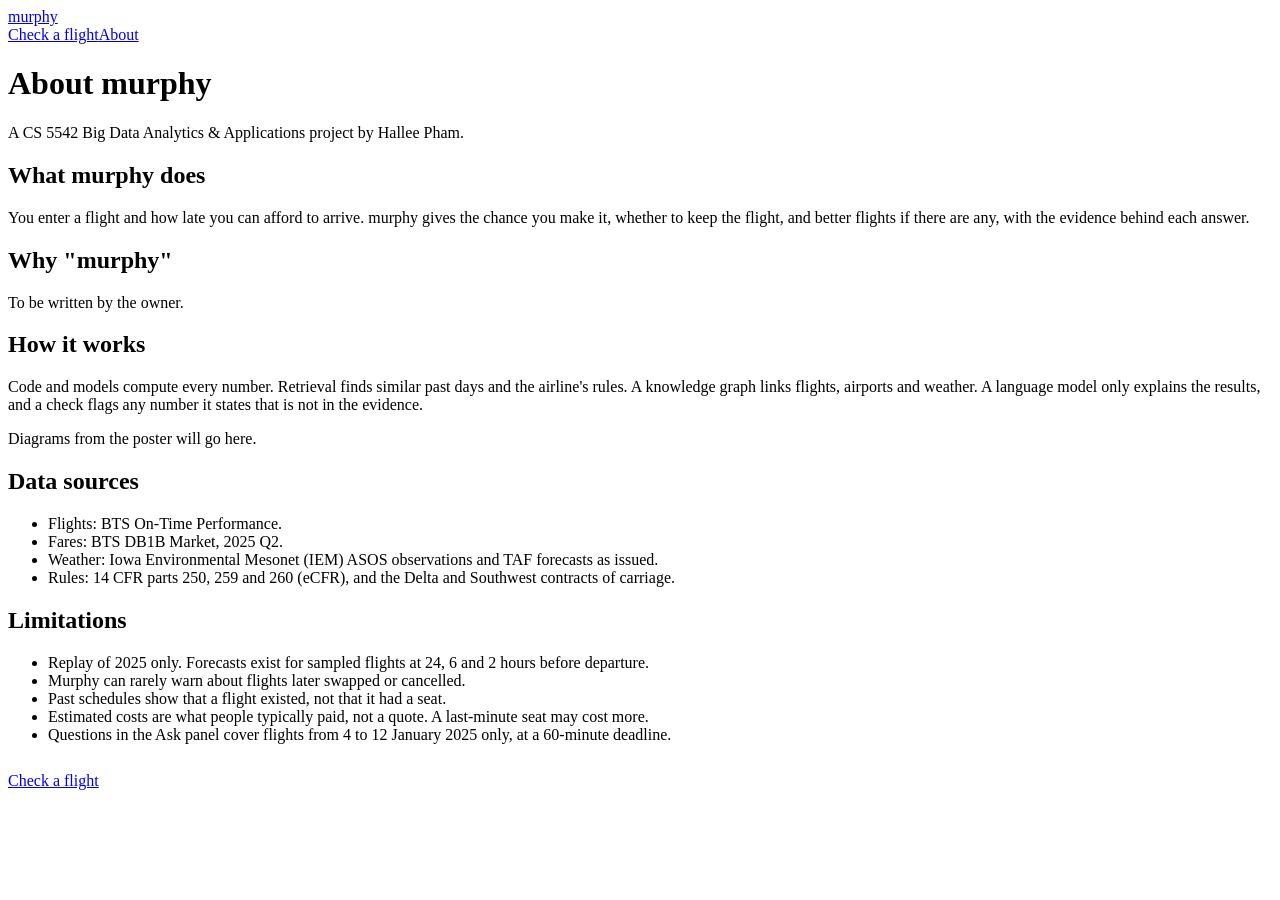
==== murphy/app/static/about.html @ 76925b19 "Split the app into landing, results and about pages, with tabs and an Ask sidebar (0023)" ====
<!doctype html>
<html lang="en">
<head>
<meta charset="utf-8">
<meta name="viewport" content="width=device-width, initial-scale=1">
<title>murphy · about</title>
<link rel="stylesheet" href="/static/app.css">
</head>
<body>
<header class="topbar"><div class="inner">
  <a class="brand" href="/">murphy</a>
  <nav><a href="/">Check a flight</a><a href="/about" class="on">About</a></nav>
</div></header>

<!-- Outline from the owner (0023 Decision 5). Text is a first draft; the full version, and the
     poster diagrams, come in the design pass. -->
<main class="prose">
  <h1>About murphy</h1>
  <p class="muted">A CS 5542 Big Data Analytics &amp; Applications project by Hallee Pham.</p>

  <h2>What murphy does</h2>
  <p>You enter a flight and how late you can afford to arrive. murphy gives the chance you make it, whether to keep the flight, and better flights if there are any, with the evidence behind each answer.</p>

  <h2>Why "murphy"</h2>
  <p class="muted">To be written by the owner.</p>

  <h2>How it works</h2>
  <p>Code and models compute every number. Retrieval finds similar past days and the airline's rules. A knowledge graph links flights, airports and weather. A language model only explains the results, and a check flags any number it states that is not in the evidence.</p>
  <p class="muted small">Diagrams from the poster will go here.</p>

  <h2>Data sources</h2>
  <ul>
    <li>Flights: BTS On-Time Performance.</li>
    <li>Fares: BTS DB1B Market, 2025 Q2.</li>
    <li>Weather: Iowa Environmental Mesonet (IEM) ASOS observations and TAF forecasts as issued.</li>
    <li>Rules: 14 CFR parts 250, 259 and 260 (eCFR), and the Delta and Southwest contracts of carriage.</li>
  </ul>

  <h2>Limitations</h2>
  <!-- Kept word for word in step with LIMITS in murphy/app/server.py; a test checks it. -->
  <ul id="limits">
    <li>Replay of 2025 only. Forecasts exist for sampled flights at 24, 6 and 2 hours before departure.</li>
    <li>Murphy can rarely warn about flights later swapped or cancelled.</li>
    <li>Past schedules show that a flight existed, not that it had a seat.</li>
    <li>Estimated costs are what people typically paid, not a quote. A last-minute seat may cost more.</li>
    <li>Questions in the Ask panel cover flights from 4 to 12 January 2025 only, at a 60-minute deadline.</li>
  </ul>

  <p style="margin-top:28px"><a class="btn primary" href="/">Check a flight</a></p>
</main>
</body>
</html>
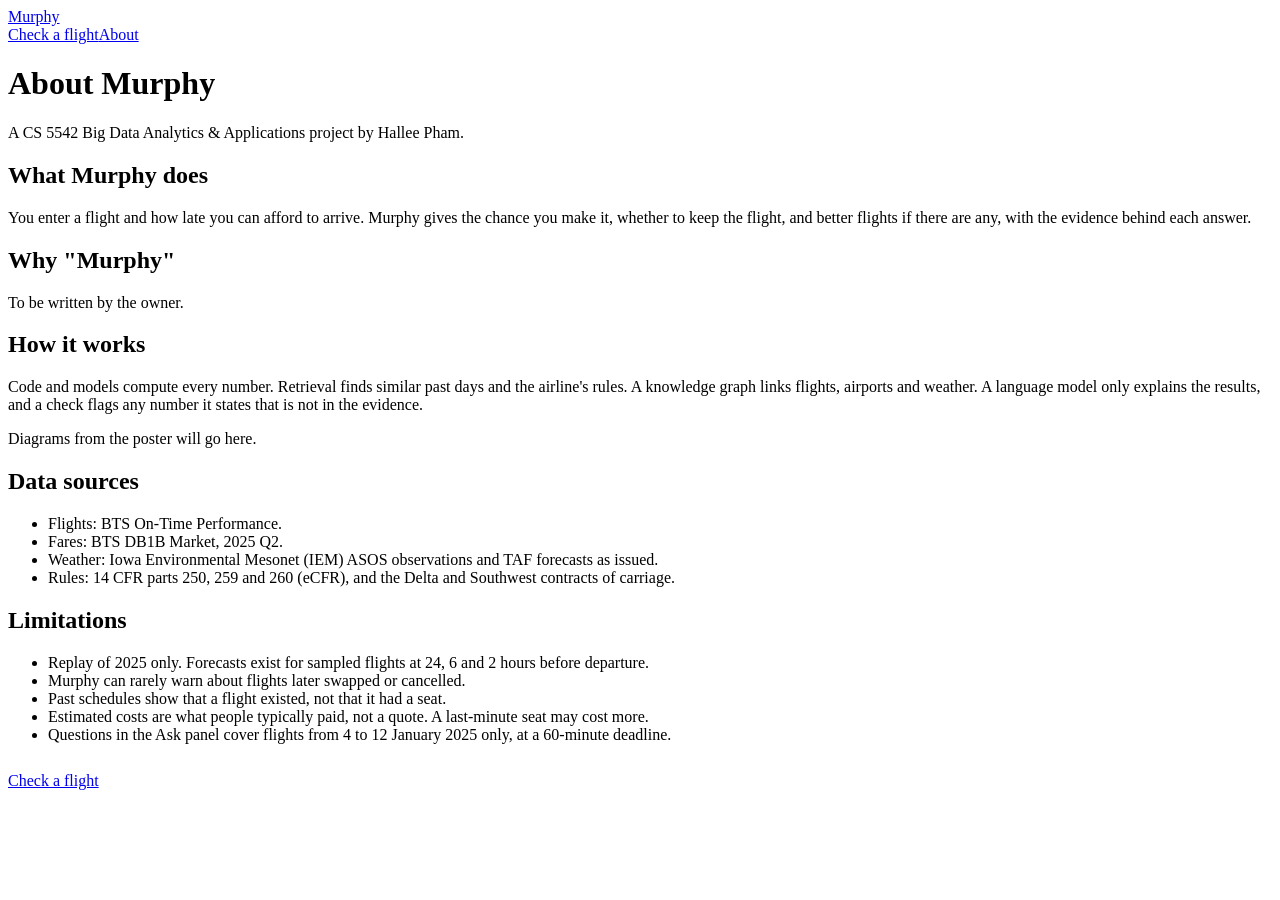
==== commit 78619472: "Write the product name as Murphy; similar days as a table" ====
--- a/murphy/app/static/about.html
+++ b/murphy/app/static/about.html
@@ -3,25 +3,25 @@
 <head>
 <meta charset="utf-8">
 <meta name="viewport" content="width=device-width, initial-scale=1">
-<title>murphy · about</title>
+<title>Murphy · about</title>
 <link rel="stylesheet" href="/static/app.css">
 </head>
 <body>
 <header class="topbar"><div class="inner">
-  <a class="brand" href="/">murphy</a>
+  <a class="brand" href="/">Murphy</a>
   <nav><a href="/">Check a flight</a><a href="/about" class="on">About</a></nav>
 </div></header>
 
 <!-- Outline from the owner (0023 Decision 5). Text is a first draft; the full version, and the
      poster diagrams, come in the design pass. -->
 <main class="prose">
-  <h1>About murphy</h1>
+  <h1>About Murphy</h1>
   <p class="muted">A CS 5542 Big Data Analytics &amp; Applications project by Hallee Pham.</p>
 
-  <h2>What murphy does</h2>
-  <p>You enter a flight and how late you can afford to arrive. murphy gives the chance you make it, whether to keep the flight, and better flights if there are any, with the evidence behind each answer.</p>
+  <h2>What Murphy does</h2>
+  <p>You enter a flight and how late you can afford to arrive. Murphy gives the chance you make it, whether to keep the flight, and better flights if there are any, with the evidence behind each answer.</p>
 
-  <h2>Why "murphy"</h2>
+  <h2>Why "Murphy"</h2>
   <p class="muted">To be written by the owner.</p>
 
   <h2>How it works</h2>
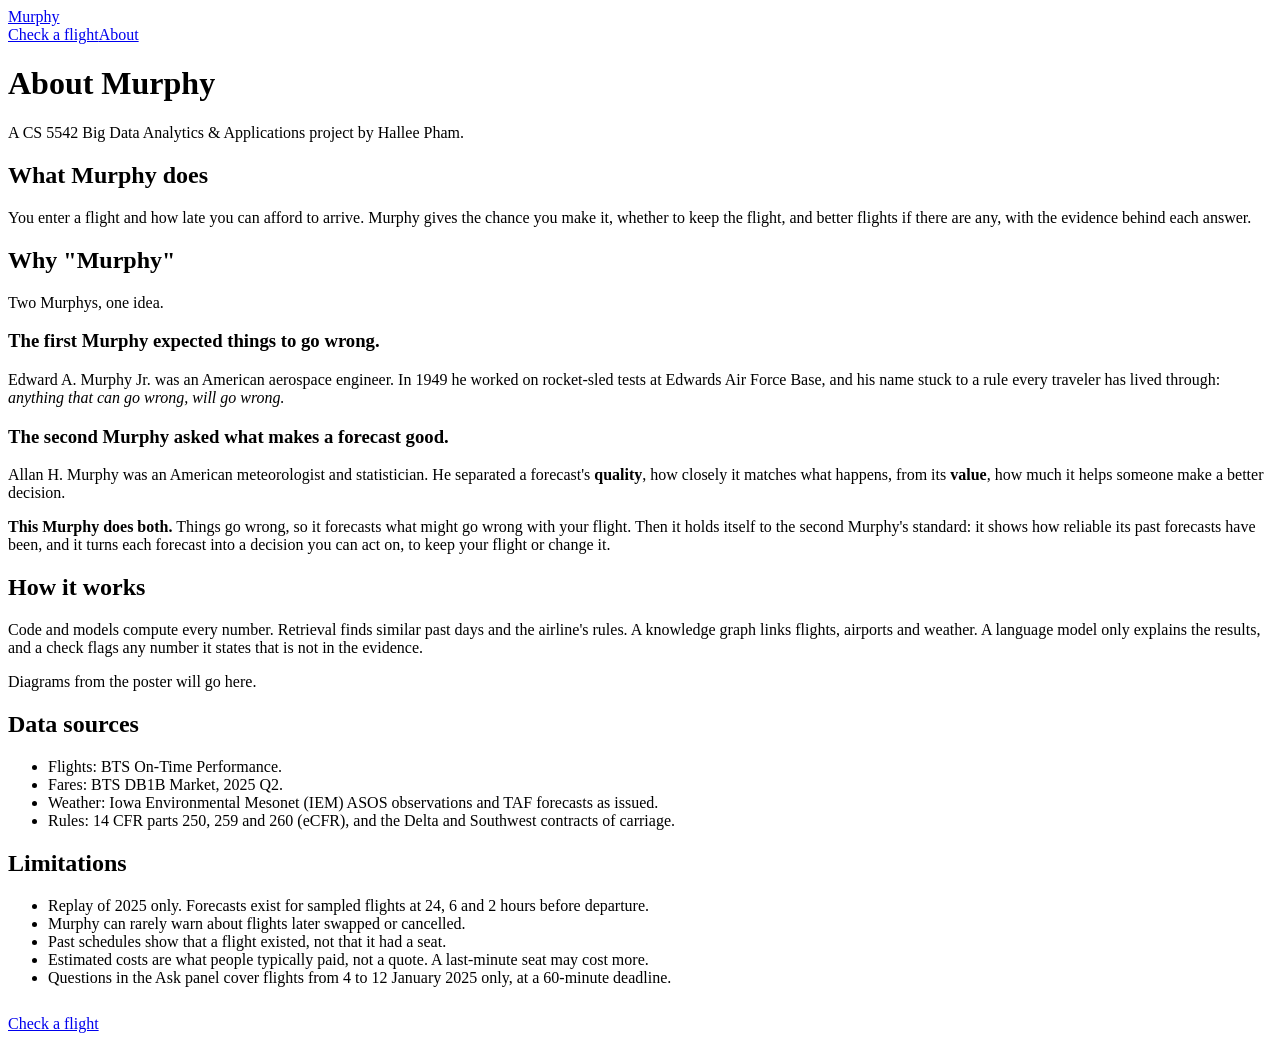
==== commit f76da3e9: "Add the two-Murphys story and human feedback on Ask answers: confirm, or correct with one checked re" ====
--- a/murphy/app/static/about.html
+++ b/murphy/app/static/about.html
@@ -22,7 +22,21 @@
   <p>You enter a flight and how late you can afford to arrive. Murphy gives the chance you make it, whether to keep the flight, and better flights if there are any, with the evidence behind each answer.</p>
 
   <h2>Why "Murphy"</h2>
-  <p class="muted">To be written by the owner.</p>
+  <!-- From the owner's slide (8 Nov 2026): the two Murphys and how they connect to the project. -->
+  <div class="story">
+    <p class="story-lead">Two Murphys, one idea.</p>
+    <div class="story-pair">
+      <section>
+        <h3>The first Murphy expected things to go wrong.</h3>
+        <p>Edward A. Murphy Jr. was an American aerospace engineer. In 1949 he worked on rocket-sled tests at Edwards Air Force Base, and his name stuck to a rule every traveler has lived through: <em>anything that can go wrong, will go wrong.</em></p>
+      </section>
+      <section>
+        <h3>The second Murphy asked what makes a forecast good.</h3>
+        <p>Allan H. Murphy was an American meteorologist and statistician. He separated a forecast's <strong>quality</strong>, how closely it matches what happens, from its <strong>value</strong>, how much it helps someone make a better decision.</p>
+      </section>
+    </div>
+    <p><strong>This Murphy does both.</strong> Things go wrong, so it forecasts what might go wrong with your flight. Then it holds itself to the second Murphy's standard: it shows how reliable its past forecasts have been, and it turns each forecast into a decision you can act on, to keep your flight or change it.</p>
+  </div>
 
   <h2>How it works</h2>
   <p>Code and models compute every number. Retrieval finds similar past days and the airline's rules. A knowledge graph links flights, airports and weather. A language model only explains the results, and a check flags any number it states that is not in the evidence.</p>
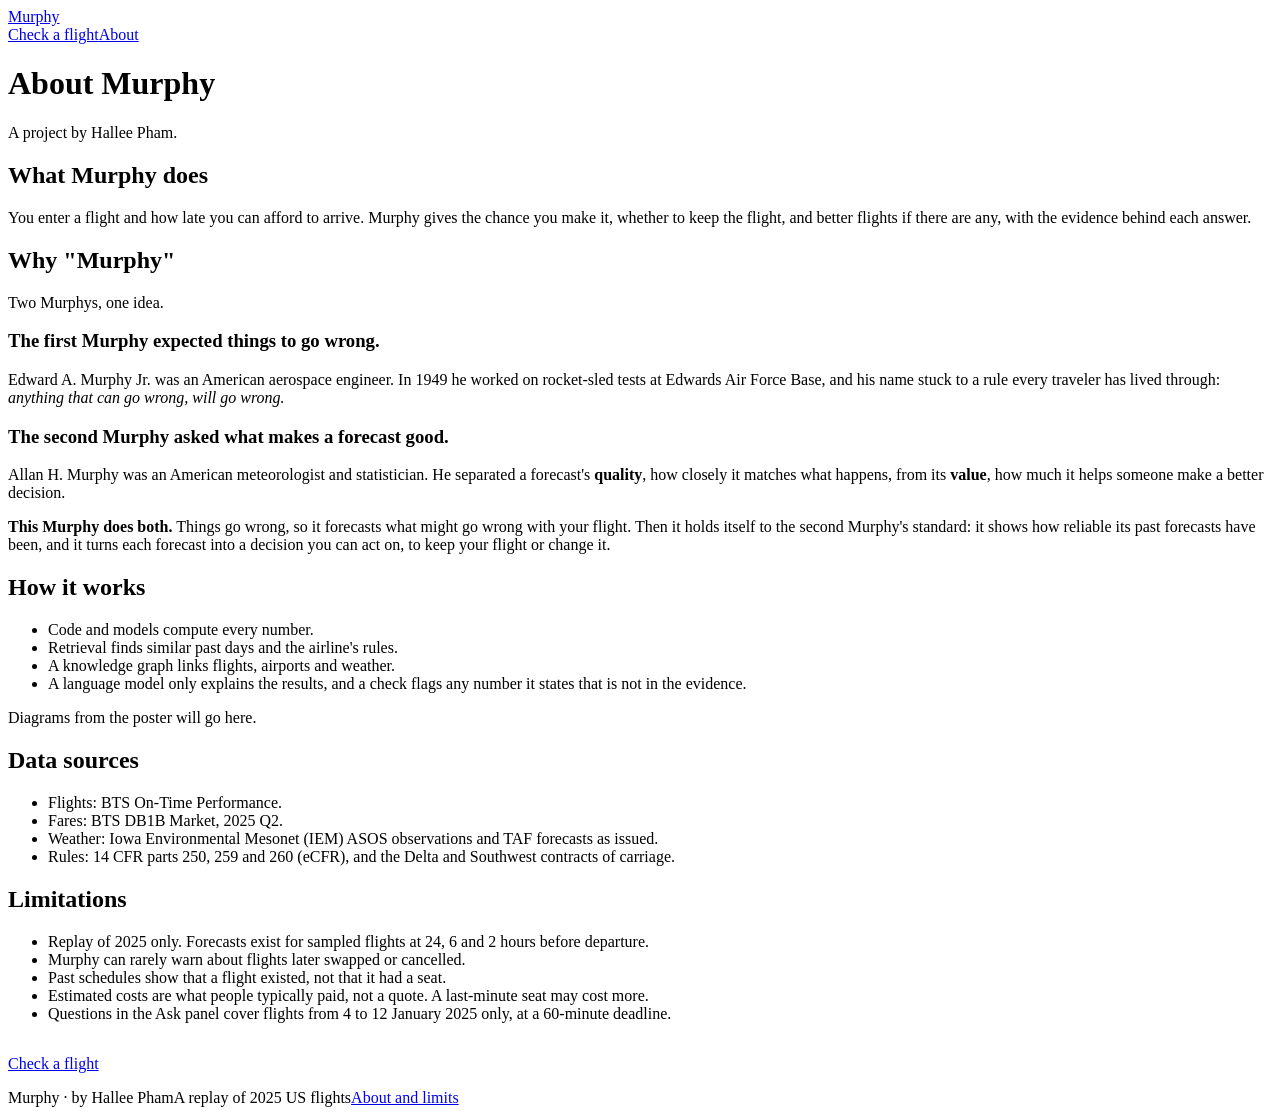
==== commit d09604d7: "Styling pass: light only, IBM Plex, cream and ink blue, departure-board strip; tabs as white section" ====
--- a/murphy/app/static/about.html
+++ b/murphy/app/static/about.html
@@ -12,17 +12,21 @@
   <nav><a href="/">Check a flight</a><a href="/about" class="on">About</a></nav>
 </div></header>
 
-<!-- Outline from the owner (0023 Decision 5). Text is a first draft; the full version, and the
-     poster diagrams, come in the design pass. -->
-<main class="prose">
-  <h1>About Murphy</h1>
-  <p class="muted">A CS 5542 Big Data Analytics &amp; Applications project by Hallee Pham.</p>
+<!-- Outline from the owner (0023 Decision 5). -->
+<main>
+  <div class="about-head">
+    <h1>About Murphy</h1>
+    <p class="muted">A project by Hallee Pham.</p>
+  </div>
 
-  <h2>What Murphy does</h2>
-  <p>You enter a flight and how late you can afford to arrive. Murphy gives the chance you make it, whether to keep the flight, and better flights if there are any, with the evidence behind each answer.</p>
+  <section class="card about-wide">
+    <h2>What Murphy does</h2>
+    <p style="margin:0">You enter a flight and how late you can afford to arrive. Murphy gives the chance you make it, whether to keep the flight, and better flights if there are any, with the evidence behind each answer.</p>
+  </section>
 
-  <h2>Why "Murphy"</h2>
-  <!-- From the owner's slide (8 Nov 2026): the two Murphys and how they connect to the project. -->
+  <section class="card about-wide">
+    <h2>Why "Murphy"</h2>
+    <!-- From the owner's slide (8 Nov 2026): the two Murphys and how they connect to the project. -->
   <div class="story">
     <p class="story-lead">Two Murphys, one idea.</p>
     <div class="story-pair">
@@ -38,19 +42,30 @@
     <p><strong>This Murphy does both.</strong> Things go wrong, so it forecasts what might go wrong with your flight. Then it holds itself to the second Murphy's standard: it shows how reliable its past forecasts have been, and it turns each forecast into a decision you can act on, to keep your flight or change it.</p>
   </div>
 
-  <h2>How it works</h2>
-  <p>Code and models compute every number. Retrieval finds similar past days and the airline's rules. A knowledge graph links flights, airports and weather. A language model only explains the results, and a check flags any number it states that is not in the evidence.</p>
+  </section>
+
+  <div class="about-grid">
+    <section class="card">
+      <h2>How it works</h2>
+      <ul>
+        <li>Code and models compute every number.</li>
+        <li>Retrieval finds similar past days and the airline's rules.</li>
+        <li>A knowledge graph links flights, airports and weather.</li>
+        <li>A language model only explains the results, and a check flags any number it states that is not in the evidence.</li>
+      </ul>
   <p class="muted small">Diagrams from the poster will go here.</p>
-
-  <h2>Data sources</h2>
+    </section>
+    <section class="card">
+      <h2>Data sources</h2>
   <ul>
     <li>Flights: BTS On-Time Performance.</li>
     <li>Fares: BTS DB1B Market, 2025 Q2.</li>
     <li>Weather: Iowa Environmental Mesonet (IEM) ASOS observations and TAF forecasts as issued.</li>
     <li>Rules: 14 CFR parts 250, 259 and 260 (eCFR), and the Delta and Southwest contracts of carriage.</li>
   </ul>
-
-  <h2>Limitations</h2>
+    </section>
+    <section class="card">
+      <h2>Limitations</h2>
   <!-- Kept word for word in step with LIMITS in murphy/app/server.py; a test checks it. -->
   <ul id="limits">
     <li>Replay of 2025 only. Forecasts exist for sampled flights at 24, 6 and 2 hours before departure.</li>
@@ -59,8 +74,11 @@
     <li>Estimated costs are what people typically paid, not a quote. A last-minute seat may cost more.</li>
     <li>Questions in the Ask panel cover flights from 4 to 12 January 2025 only, at a 60-minute deadline.</li>
   </ul>
+    </section>
+  </div>
 
-  <p style="margin-top:28px"><a class="btn primary" href="/">Check a flight</a></p>
+  <p style="margin-top:32px"><a class="btn primary" href="/">Check a flight</a></p>
 </main>
+<footer class="footer"><div class="inner"><span>Murphy · by Hallee Pham</span><span>A replay of 2025 US flights</span><a href="/about">About and limits</a></div></footer>
 </body>
 </html>
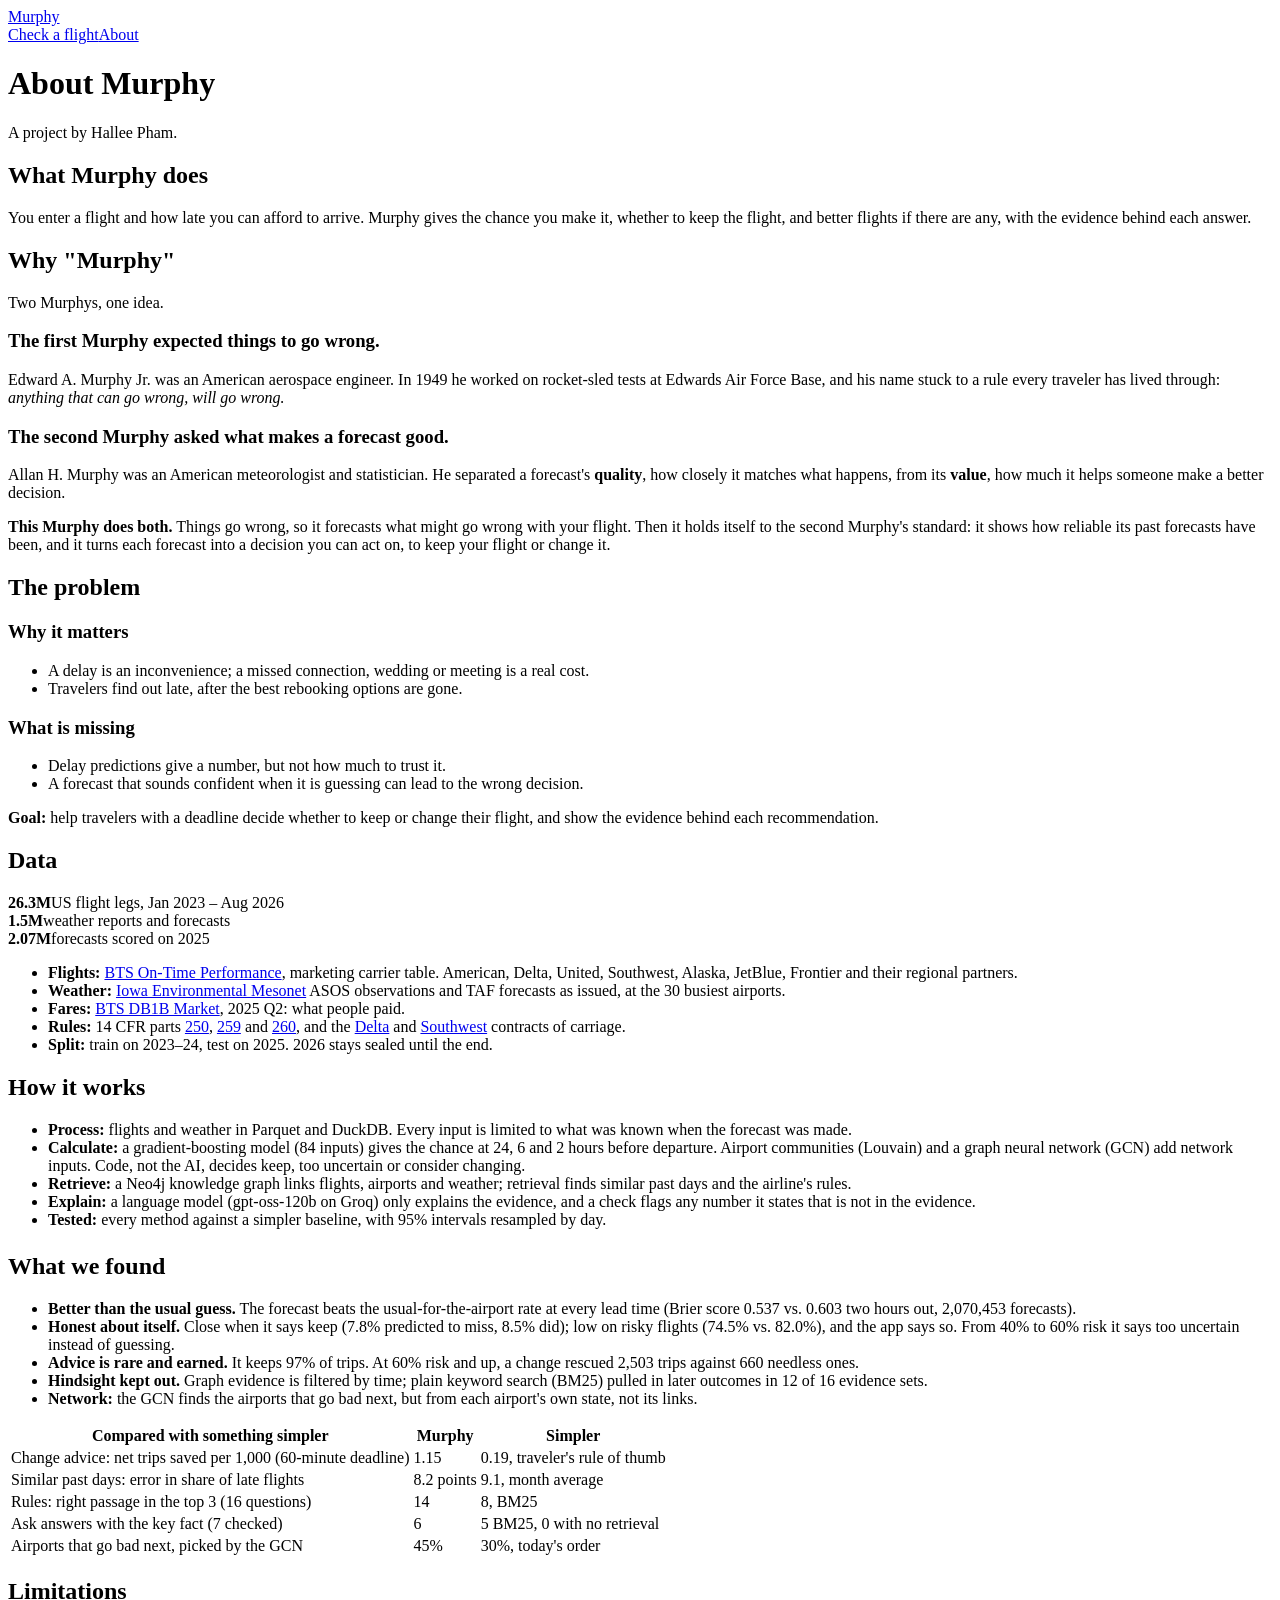
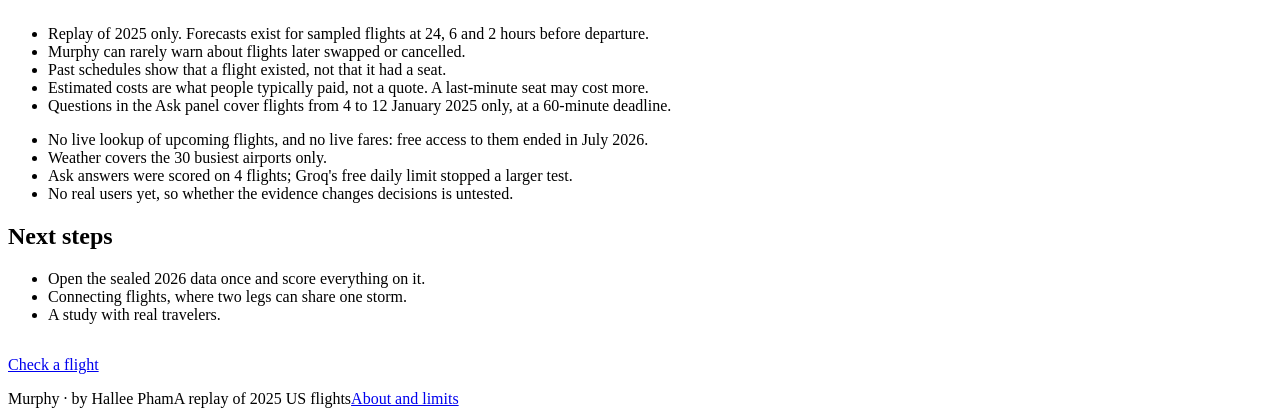
==== commit 81c7b700: "About page for the demo: the problem, linked data sources, how it works, findings vs simpler baselin" ====
--- a/murphy/app/static/about.html
+++ b/murphy/app/static/about.html
@@ -44,26 +44,80 @@
 
   </section>
 
-  <div class="about-grid">
+  <section class="card about-wide">
+    <h2>The problem</h2>
+    <div class="about-cols">
+      <div>
+        <h3>Why it matters</h3>
+        <ul>
+          <li>A delay is an inconvenience; a missed connection, wedding or meeting is a real cost.</li>
+          <li>Travelers find out late, after the best rebooking options are gone.</li>
+        </ul>
+      </div>
+      <div>
+        <h3>What is missing</h3>
+        <ul>
+          <li>Delay predictions give a number, but not how much to trust it.</li>
+          <li>A forecast that sounds confident when it is guessing can lead to the wrong decision.</li>
+        </ul>
+      </div>
+    </div>
+    <p style="margin:12px 0 0"><strong>Goal:</strong> help travelers with a deadline decide whether to keep or change their flight, and show the evidence behind each recommendation.</p>
+  </section>
+
+  <div class="about-grid two">
+    <section class="card">
+      <h2>Data</h2>
+      <!-- Counts: docs/decisions/0006 (flight legs), 0007 (1,123,438 ASOS + 374,113 TAF), 0010 (2025 forecasts). -->
+      <div class="stats">
+        <div><b>26.3M</b><span>US flight legs, Jan 2023 – Aug 2026</span></div>
+        <div><b>1.5M</b><span>weather reports and forecasts</span></div>
+        <div><b>2.07M</b><span>forecasts scored on 2025</span></div>
+      </div>
+      <ul>
+        <li><strong>Flights:</strong> <a href="https://www.transtats.bts.gov/DatabaseInfo.asp?QO_VQ=EFD">BTS On-Time Performance</a>, marketing carrier table. American, Delta, United, Southwest, Alaska, JetBlue, Frontier and their regional partners.</li>
+        <li><strong>Weather:</strong> <a href="https://mesonet.agron.iastate.edu/request/download.phtml">Iowa Environmental Mesonet</a> ASOS observations and TAF forecasts as issued, at the 30 busiest airports.</li>
+        <li><strong>Fares:</strong> <a href="https://www.transtats.bts.gov/DatabaseInfo.asp?QO_VQ=EFI">BTS DB1B Market</a>, 2025 Q2: what people paid.</li>
+        <li><strong>Rules:</strong> 14 CFR parts <a href="https://www.ecfr.gov/current/title-14/part-250">250</a>, <a href="https://www.ecfr.gov/current/title-14/part-259">259</a> and <a href="https://www.ecfr.gov/current/title-14/part-260">260</a>, and the <a href="https://www.delta.com/us/en/legal/contract-of-carriage-dgr">Delta</a> and <a href="https://www.southwest.com/swa-resources/pdfs/corporate-commitments/contract-of-carriage.pdf">Southwest</a> contracts of carriage.</li>
+        <li><strong>Split:</strong> train on 2023–24, test on 2025. 2026 stays sealed until the end.</li>
+      </ul>
+    </section>
     <section class="card">
       <h2>How it works</h2>
       <ul>
-        <li>Code and models compute every number.</li>
-        <li>Retrieval finds similar past days and the airline's rules.</li>
-        <li>A knowledge graph links flights, airports and weather.</li>
-        <li>A language model only explains the results, and a check flags any number it states that is not in the evidence.</li>
+        <li><strong>Process:</strong> flights and weather in Parquet and DuckDB. Every input is limited to what was known when the forecast was made.</li>
+        <li><strong>Calculate:</strong> a gradient-boosting model (84 inputs) gives the chance at 24, 6 and 2 hours before departure. Airport communities (Louvain) and a graph neural network (GCN) add network inputs. Code, not the AI, decides keep, too uncertain or consider changing.</li>
+        <li><strong>Retrieve:</strong> a Neo4j knowledge graph links flights, airports and weather; retrieval finds similar past days and the airline's rules.</li>
+        <li><strong>Explain:</strong> a language model (gpt-oss-120b on Groq) only explains the evidence, and a check flags any number it states that is not in the evidence.</li>
+        <li><strong>Tested:</strong> every method against a simpler baseline, with 95% intervals resampled by day.</li>
       </ul>
-  <p class="muted small">Diagrams from the poster will go here.</p>
     </section>
-    <section class="card">
-      <h2>Data sources</h2>
-  <ul>
-    <li>Flights: BTS On-Time Performance.</li>
-    <li>Fares: BTS DB1B Market, 2025 Q2.</li>
-    <li>Weather: Iowa Environmental Mesonet (IEM) ASOS observations and TAF forecasts as issued.</li>
-    <li>Rules: 14 CFR parts 250, 259 and 260 (eCFR), and the Delta and Southwest contracts of carriage.</li>
-  </ul>
-    </section>
+  </div>
+
+  <section class="card about-wide" style="margin-top:24px">
+    <h2>What we found</h2>
+    <!-- Sources: 0017 Finding 4 and data/forecast/network/final_compare.csv (forecast); data/forecast/app/replay.duckdb, table track (track record);
+         0014 Finding 4 (advice, 60-minute deadline); 0020 (similar days); 0021 (rules); 0019 Finding 2 (answers); 0022 Finding 1 (GCN). -->
+    <ul>
+      <li><strong>Better than the usual guess.</strong> The forecast beats the usual-for-the-airport rate at every lead time (Brier score 0.537 vs. 0.603 two hours out, 2,070,453 forecasts).</li>
+      <li><strong>Honest about itself.</strong> Close when it says keep (7.8% predicted to miss, 8.5% did); low on risky flights (74.5% vs. 82.0%), and the app says so. From 40% to 60% risk it says too uncertain instead of guessing.</li>
+      <li><strong>Advice is rare and earned.</strong> It keeps 97% of trips. At 60% risk and up, a change rescued 2,503 trips against 660 needless ones.</li>
+      <li><strong>Hindsight kept out.</strong> Graph evidence is filtered by time; plain keyword search (BM25) pulled in later outcomes in 12 of 16 evidence sets.</li>
+      <li><strong>Network:</strong> the GCN finds the airports that go bad next, but from each airport's own state, not its links.</li>
+    </ul>
+    <table class="about-table">
+      <thead><tr><th>Compared with something simpler</th><th>Murphy</th><th>Simpler</th></tr></thead>
+      <tbody>
+        <tr><td>Change advice: net trips saved per 1,000 (60-minute deadline)</td><td>1.15</td><td>0.19, traveler's rule of thumb</td></tr>
+        <tr><td>Similar past days: error in share of late flights</td><td>8.2 points</td><td>9.1, month average</td></tr>
+        <tr><td>Rules: right passage in the top 3 (16 questions)</td><td>14</td><td>8, BM25</td></tr>
+        <tr><td>Ask answers with the key fact (7 checked)</td><td>6</td><td>5 BM25, 0 with no retrieval</td></tr>
+        <tr><td>Airports that go bad next, picked by the GCN</td><td>45%</td><td>30%, today's order</td></tr>
+      </tbody>
+    </table>
+  </section>
+
+  <div class="about-grid two">
     <section class="card">
       <h2>Limitations</h2>
   <!-- Kept word for word in step with LIMITS in murphy/app/server.py; a test checks it. -->
@@ -74,6 +128,20 @@
     <li>Estimated costs are what people typically paid, not a quote. A last-minute seat may cost more.</li>
     <li>Questions in the Ask panel cover flights from 4 to 12 January 2025 only, at a 60-minute deadline.</li>
   </ul>
+  <ul>
+    <li>No live lookup of upcoming flights, and no live fares: free access to them ended in July 2026.</li>
+    <li>Weather covers the 30 busiest airports only.</li>
+    <li>Ask answers were scored on 4 flights; Groq's free daily limit stopped a larger test.</li>
+    <li>No real users yet, so whether the evidence changes decisions is untested.</li>
+  </ul>
+    </section>
+    <section class="card">
+      <h2>Next steps</h2>
+      <ul>
+        <li>Open the sealed 2026 data once and score everything on it.</li>
+        <li>Connecting flights, where two legs can share one storm.</li>
+        <li>A study with real travelers.</li>
+      </ul>
     </section>
   </div>
 
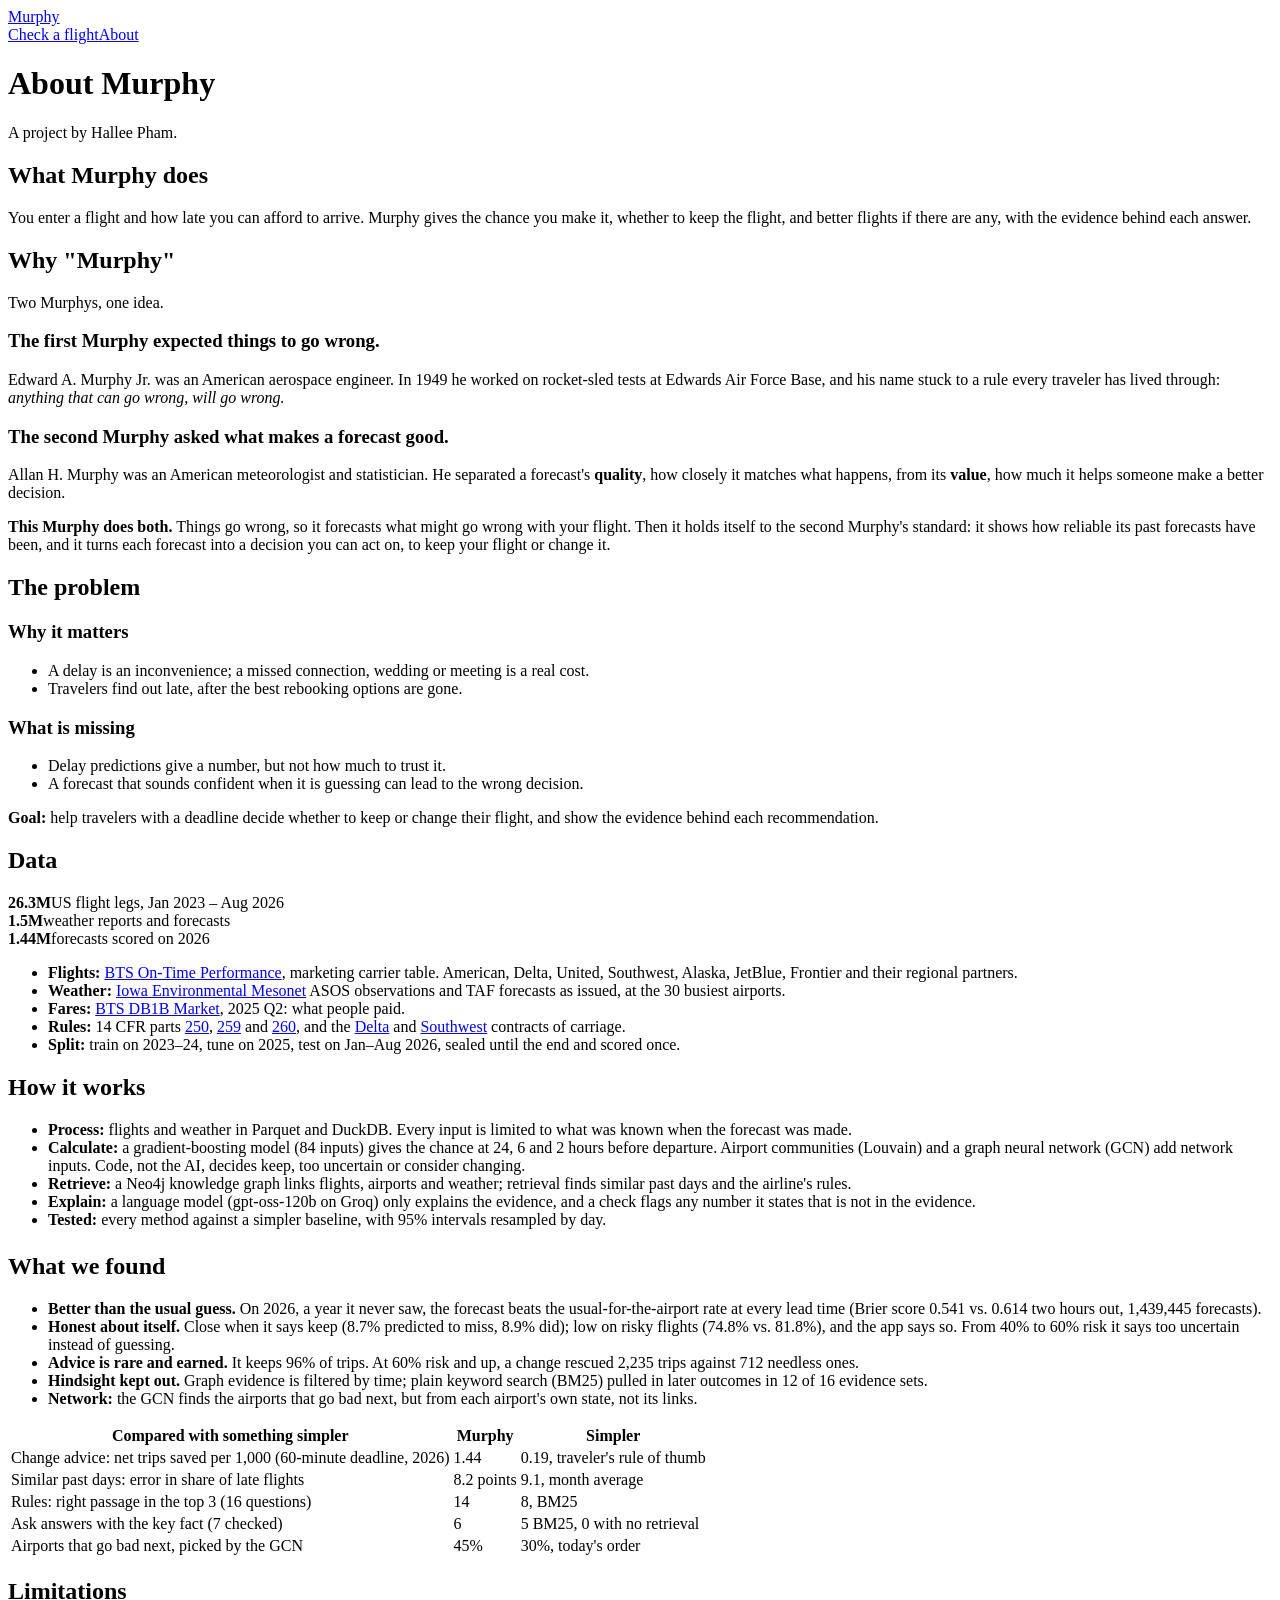
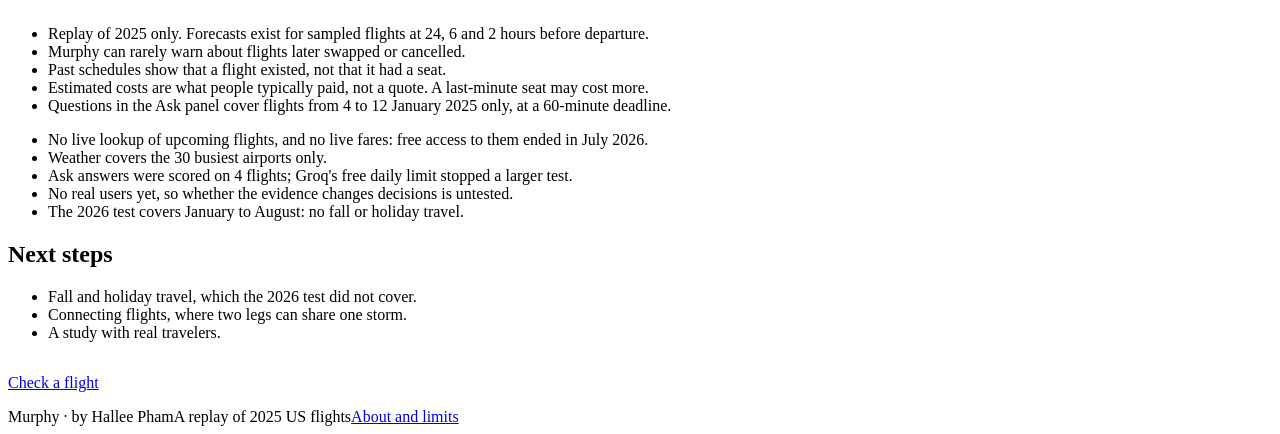
==== commit 4bcd7286: "About page on the 2026 test: split, 1.44M forecasts, findings and baseline row from 0027, fall/holid" ====
--- a/murphy/app/static/about.html
+++ b/murphy/app/static/about.html
@@ -68,18 +68,18 @@
   <div class="about-grid two">
     <section class="card">
       <h2>Data</h2>
-      <!-- Counts: docs/decisions/0006 (flight legs), 0007 (1,123,438 ASOS + 374,113 TAF), 0010 (2025 forecasts). -->
+      <!-- Counts: docs/decisions/0006 (flight legs), 0007 (1,123,438 ASOS + 374,113 TAF), 0027 (2026 forecasts, scored once). -->
       <div class="stats">
         <div><b>26.3M</b><span>US flight legs, Jan 2023 – Aug 2026</span></div>
         <div><b>1.5M</b><span>weather reports and forecasts</span></div>
-        <div><b>2.07M</b><span>forecasts scored on 2025</span></div>
+        <div><b>1.44M</b><span>forecasts scored on 2026</span></div>
       </div>
       <ul>
         <li><strong>Flights:</strong> <a href="https://www.transtats.bts.gov/DatabaseInfo.asp?QO_VQ=EFD">BTS On-Time Performance</a>, marketing carrier table. American, Delta, United, Southwest, Alaska, JetBlue, Frontier and their regional partners.</li>
         <li><strong>Weather:</strong> <a href="https://mesonet.agron.iastate.edu/request/download.phtml">Iowa Environmental Mesonet</a> ASOS observations and TAF forecasts as issued, at the 30 busiest airports.</li>
         <li><strong>Fares:</strong> <a href="https://www.transtats.bts.gov/DatabaseInfo.asp?QO_VQ=EFI">BTS DB1B Market</a>, 2025 Q2: what people paid.</li>
         <li><strong>Rules:</strong> 14 CFR parts <a href="https://www.ecfr.gov/current/title-14/part-250">250</a>, <a href="https://www.ecfr.gov/current/title-14/part-259">259</a> and <a href="https://www.ecfr.gov/current/title-14/part-260">260</a>, and the <a href="https://www.delta.com/us/en/legal/contract-of-carriage-dgr">Delta</a> and <a href="https://www.southwest.com/swa-resources/pdfs/corporate-commitments/contract-of-carriage.pdf">Southwest</a> contracts of carriage.</li>
-        <li><strong>Split:</strong> train on 2023–24, test on 2025. 2026 stays sealed until the end.</li>
+        <li><strong>Split:</strong> train on 2023–24, tune on 2025, test on Jan–Aug 2026, sealed until the end and scored once.</li>
       </ul>
     </section>
     <section class="card">
@@ -96,19 +96,19 @@
 
   <section class="card about-wide" style="margin-top:24px">
     <h2>What we found</h2>
-    <!-- Sources: 0017 Finding 4 and data/forecast/network/final_compare.csv (forecast); data/forecast/app/replay.duckdb, table track (track record);
-         0014 Finding 4 (advice, 60-minute deadline); 0020 (similar days); 0021 (rules); 0019 Finding 2 (answers); 0022 Finding 1 (GCN). -->
+    <!-- Sources: 0027 Finding 1 and data/forecast/eval_2026/test/scores.csv, bands.csv (forecast, track record, 2026);
+         0027 Finding 2 (advice, 60-minute deadline, 2026); 0020 (similar days); 0021 (rules); 0019 Finding 2 (answers); 0022 Finding 1 (GCN). -->
     <ul>
-      <li><strong>Better than the usual guess.</strong> The forecast beats the usual-for-the-airport rate at every lead time (Brier score 0.537 vs. 0.603 two hours out, 2,070,453 forecasts).</li>
-      <li><strong>Honest about itself.</strong> Close when it says keep (7.8% predicted to miss, 8.5% did); low on risky flights (74.5% vs. 82.0%), and the app says so. From 40% to 60% risk it says too uncertain instead of guessing.</li>
-      <li><strong>Advice is rare and earned.</strong> It keeps 97% of trips. At 60% risk and up, a change rescued 2,503 trips against 660 needless ones.</li>
+      <li><strong>Better than the usual guess.</strong> On 2026, a year it never saw, the forecast beats the usual-for-the-airport rate at every lead time (Brier score 0.541 vs. 0.614 two hours out, 1,439,445 forecasts).</li>
+      <li><strong>Honest about itself.</strong> Close when it says keep (8.7% predicted to miss, 8.9% did); low on risky flights (74.8% vs. 81.8%), and the app says so. From 40% to 60% risk it says too uncertain instead of guessing.</li>
+      <li><strong>Advice is rare and earned.</strong> It keeps 96% of trips. At 60% risk and up, a change rescued 2,235 trips against 712 needless ones.</li>
       <li><strong>Hindsight kept out.</strong> Graph evidence is filtered by time; plain keyword search (BM25) pulled in later outcomes in 12 of 16 evidence sets.</li>
       <li><strong>Network:</strong> the GCN finds the airports that go bad next, but from each airport's own state, not its links.</li>
     </ul>
     <table class="about-table">
       <thead><tr><th>Compared with something simpler</th><th>Murphy</th><th>Simpler</th></tr></thead>
       <tbody>
-        <tr><td>Change advice: net trips saved per 1,000 (60-minute deadline)</td><td>1.15</td><td>0.19, traveler's rule of thumb</td></tr>
+        <tr><td>Change advice: net trips saved per 1,000 (60-minute deadline, 2026)</td><td>1.44</td><td>0.19, traveler's rule of thumb</td></tr>
         <tr><td>Similar past days: error in share of late flights</td><td>8.2 points</td><td>9.1, month average</td></tr>
         <tr><td>Rules: right passage in the top 3 (16 questions)</td><td>14</td><td>8, BM25</td></tr>
         <tr><td>Ask answers with the key fact (7 checked)</td><td>6</td><td>5 BM25, 0 with no retrieval</td></tr>
@@ -133,12 +133,13 @@
     <li>Weather covers the 30 busiest airports only.</li>
     <li>Ask answers were scored on 4 flights; Groq's free daily limit stopped a larger test.</li>
     <li>No real users yet, so whether the evidence changes decisions is untested.</li>
+    <li>The 2026 test covers January to August: no fall or holiday travel.</li>
   </ul>
     </section>
     <section class="card">
       <h2>Next steps</h2>
       <ul>
-        <li>Open the sealed 2026 data once and score everything on it.</li>
+        <li>Fall and holiday travel, which the 2026 test did not cover.</li>
         <li>Connecting flights, where two legs can share one storm.</li>
         <li>A study with real travelers.</li>
       </ul>
